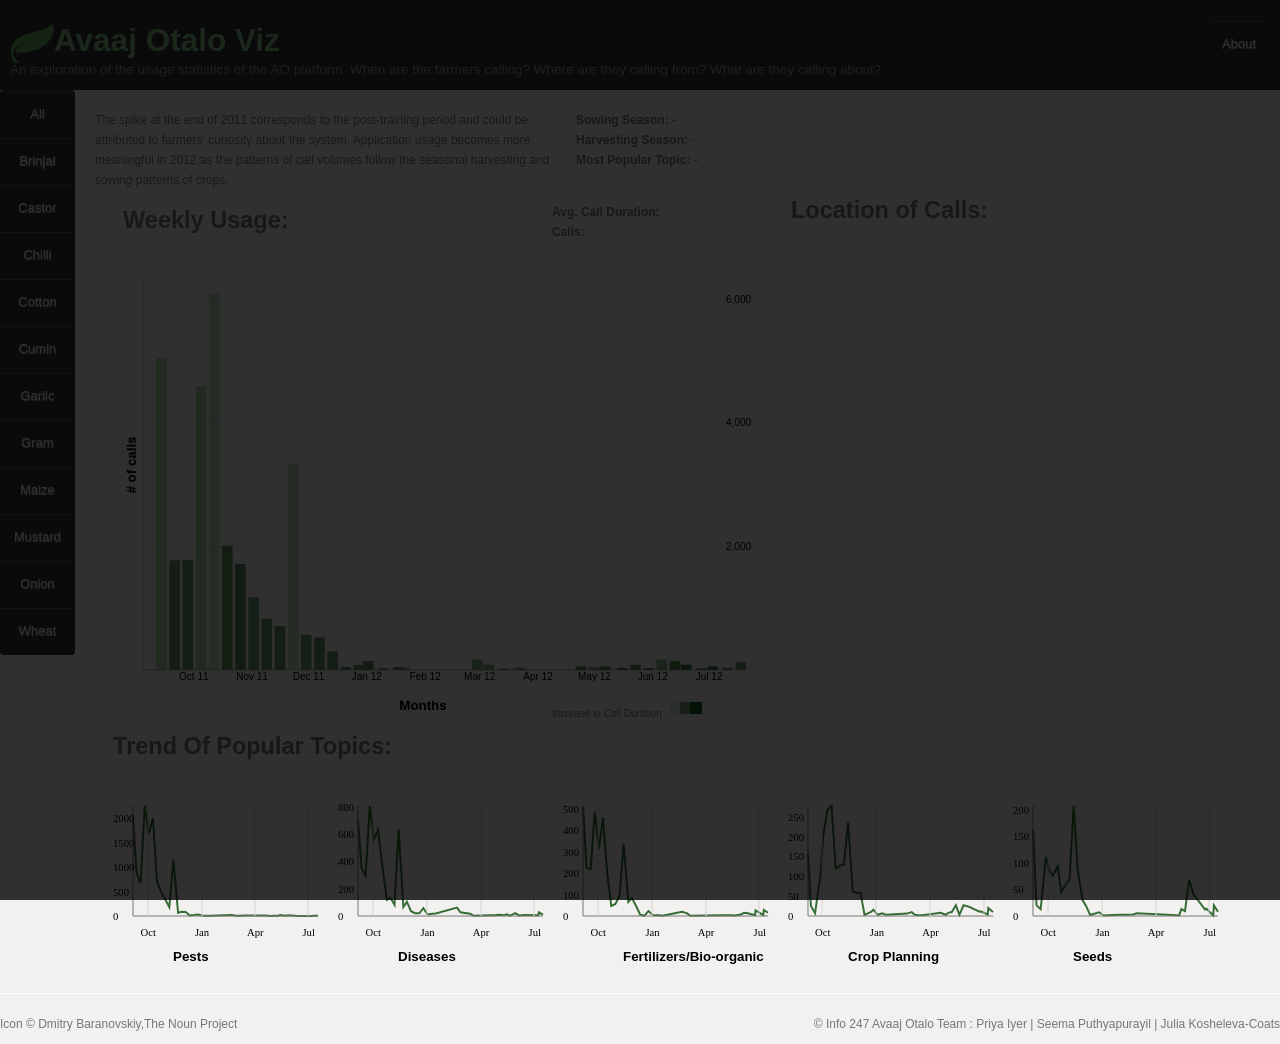
==== index.html @ a867486a "final changes v2" ====
<!DOCTYPE html>
<html lang="en">
  <head>
    <meta charset="utf-8">
    <title>Avaaj Otalo Data Visualization</title>
    <meta name="viewport" content="width=device-width, initial-scale=1.0">
    <meta name="description" content="">
    <meta name="author" content="">
    <script type="text/javascript" src="d3/d3.v3.js"></script>
    <script type="text/javascript" src="data/barData2.json"></script>
    <script type="text/javascript" src="data/cotton.json"></script>
    <script type="text/javascript" src="data/castor.json"></script>
    <script type="text/javascript" src="data/brinjal.json"></script>
    <script type="text/javascript" src="data/chilli.json"></script>
    <script type="text/javascript" src="data/garlic.json"></script>
    <script type="text/javascript" src="data/gram.json"></script>
    <script type="text/javascript" src="data/maize.json"></script>
    <script type="text/javascript" src="data/mustard.json"></script>
    <script type="text/javascript" src="data/onion.json"></script>
    <script type="text/javascript" src="data/paddy.json"></script>
    <script type="text/javascript" src="data/wheat.json"></script>
    <script type="text/javascript" src="data/cumin.json"></script>
    <script type="text/javascript" src="data/villageCalls.json"></script>
    <script type="text/javascript" src="data/finaldata.json"></script>
    <script src="assets/js/jquery.js"></script>
    <script type="text/javascript" src="javascripts/underscore-min.js"></script>
    <link href='http://fonts.googleapis.com/css?family=Noto+Serif' rel='stylesheet' type='text/css'>
    <link href='http://fonts.googleapis.com/css?family=Open+Sans' rel='stylesheet' type='text/css'>
    <link rel="stylesheet" type="text/css" href="stylesheets/bootstrap.css"/>
    <link rel="stylesheet" href="http://cdn.leafletjs.com/leaflet-0.5/leaflet.css" />

    <!-- Le styles -->
    <link rel="shortcut icon" type="image/x-icon" href="images/favicon.png" />
        <style type="text/css">
       
            line.xTicks{
              stroke:#d3d3d3;
            }


              div.tooltip {   
                  position:absolute;
                  opacity:1;
                  left:550px;
                  top: 200px;
                  text-align: left;           
                  width: 150px;                  
                  height: 50px;                 
                  padding: 2px;              
                  font-size: 12px;        
                  color:#767676;
                  border: 0px;      
                  border-radius: 8px;           
                  pointer-events: none;        
            }

            div.legend {
                  position:absolute;
                  opacity:1;
                  left:550px;
                  top: 700px;
                  text-align: left;           
                  width: 200px;                  
                  height: 50px;                 
                  padding: 2px;              
                  font-size: 10px;        
                  color:#767676;
                  border: 0px;      
                  border-radius: 8px;           
                  pointer-events: none;  
            }

            .chart {
                shape-rendering: crispEdges;
            }

                     
            path.domain { 
              fill: none; 
              stroke: #767676; 
              stroke-width: 0.5; 
            } 

            .tick text{
              font-size: 10px;
            }

            #map { 
              height: 450px;
              width: 450px; 
            }

          #barchart {padding: 10px;}

          g.tick.major line{
            fill: none; 
            stroke: #767676; 
            stroke-width: 0.25; 

          }

          path.line{
              stroke: #366d36;
              stroke-width: 2;
              fill: none;
            }
           
          line {
                stroke: #767676;
            }
           
          text.line,text.xline{
                font-family: "Century Gothic","georgia","sans-serif";
                font-size: 8pt;
            }

           text.info,text.x.label,text.y.label{
                color: #767676;
                font-weight: bold;
                font-size: 10pt;  
            }
            
            div.small{
              float:left;
              width:60px;
              padding-top:1px;
              margin:10px;
              color:#C4C4C4;
              font-size: 10px
            }

            div.desc{
              float:left;
              width:300px;
              padding-top:1px;
              margin:5px;
              color:#C4C4C4;
              font-size: 10px
            }

            div.big{
              margin:10px;
              color:#5a5a5a;
            }
            
            body{
              background: #F2F1EF;
            }

            text.title{
              position: relative;
              left:700px;
              top: 100px;
            }
           
    </style>
    <link href="stylesheets/bootstrap-responsive.css" rel="stylesheet">
    <script type="text/javascript">
      $(window).load(function(){
          console.log("inside load");
          $('#myModal').modal('show');
      });
    </script>

  </head>

  <body>

   <div class="page-header header-inner">
    </br>
          <span class="pull-right">
        <a href="#myModal" role="button" class="btn" data-toggle="modal">About</a>
      </span>
      <h1><img src="images/leaf.png">Avaaj Otalo Viz <small>
        <p>An exploration of the usage statistics of the AO platform.
      When are the farmers calling? Where are they calling from? What are they calling about? </p></small>
      <!-- Button to trigger modal -->

   </h1>
     </div>
    <!-- Modal -->
   
    <!-- Modal -->
    <div id="myModal" class="modal hide fade" tabindex="-1" role="dialog">
      <div class="modal-header">
        <a type="button" class="close" data-dismiss="modal" aria-hidden="true">×</a>
        <h3 id="myModalLabel">Avaaj Otalo</h3>
      </div>
      <div class="modal-body">
        <p><b>Avaaj Otalo</b> (literally, “voice stoop”) is an interactive voice application for small-scale farmers in Gujarat, India. It provides farmers with access to relevant agricultural information over the phone. </p>
        <p>The data obtained from the researchers of this platform, is the result of their study conducted from August 2011 to August 2012. Working with the Development Support Centre (DSC), a NGO with extensive experience in delivering agricultural extension, the research team randomly assigned toll-free access to AO to 800 households. These households were spread across 40 villages in Surendranagar district in Gujarat, India</p>

        <p>The main objective of our visualization is to allow the founders and the researchers of Avaaj Otalo to analyze and visually explore key metrics of platform utilization by Gujarati farmers. </p>

        <p>The usage of the platform in terms of number of calls and the average duration of sessions is plotted in the bar graph. The map shows the villages the calls came from and finally the small line graphs show the trend of the different problems/topics that the farmers called about. It becomes fairly easy for the researchers to find the most trending problems and they can utilize it to make better push notifications to the farmers.</p>
      </div>
      <div class="modal-footer">
        <a class="btn" data-dismiss="modal" aria-hidden="true">Continue To Explore</a>
      </div>
    </div>  

   <!--Opening Modal on page load-->
   
    <div class="container-fluid">
      
    <div class="row-fluid">
      <div class="span1">
         <div class="btn-group-vertical bs-docs-sidenav affix" data-toggle="buttons-radio">
            <button class="btn" id="all">All</button>
            <button class="btn" id="brinjal">Brinjal</button>  
            <button class="btn" id="castor">Castor</button>  
            <button class="btn" id="chilli">Chilli</button>  
            <button class="btn" id="cotton">Cotton</button>  
            <button class="btn" id="cumin">Cumin</button>  
            <button class="btn" id="garlic">Garlic</button>  
            <button class="btn" id="gram">Gram</button>  
            <button class="btn" id="maize">Maize</button>  
            <button class="btn" id="mustard">Mustard</button>  
            <button class="btn" id="onion">Onion</button>  
            <button class="btn" id="wheat">Wheat</button>  
          </div>
        </div><!--span2-->
        <div class="span11">
            <div class="span12">
   
            <div class="span5">
            </br>
              <span id="desc">The spike at the end of 2011 corresponds to the post-training period and could be attributed to farmers' curiosity about the system. Application usage becomes more meaningful in 2012 as the patterns of call volumes follow the seasonal harvesting and sowing patterns of crops.</span>
            </div>
            <div class="span3">
            </br>
            <b>Sowing Season: </b><span id="sowing">-</span></br>
            <b>Harvesting Season: </b><span id="harvest">-</span></br>
            <b>Most Popular Topic: </b><span id="topic">-</span></br>
            </div>
          </div>


          <div class="span7 bars" id="barchart">
           <h3>Weekly Usage:</h3>
           </br>
          </div><!--span6 bars-->

          <!--map-->
          <div class="span4">
            <h3>Location of Calls:</h3>
          </br>
            <!--Map goes in this span-->
            <script src="http://cdn.leafletjs.com/leaflet-0.5/leaflet.js"></script>
            <div id="map"> 
              <script>

                var map = L.map('map',{
                  center:[21.662299,71.392086],
                  zoom:7,
                  scrollWheelZoom:false
                  });

                var cropname='all';
                var villagedata=villageDat;
                L.tileLayer('http://{s}.tile.cloudmade.com/9b98fefe8bfa40bca037ecb1e48c7b36/94437/256/{z}/{x}/{y}.png', {
                        attribution:'Size of circle indicates number of calls',
                        maxZoom: 10,
                        minZoom: 6
                    }).addTo(map);

                var circles=new Array();
                drawcircle('all');
                var cities;

                 function drawcircle(cropselected){
                  var i;
                  var sizemultiplier=1;
                  if (cropselected=='all'){
                    sizemultiplier = 2;
                  }
                  else if (cropselected=='cotton'){
                    sizemultiplier = 7;
                  }
                   else if (cropselected=='cumin'){
                    sizemultiplier = 50;
                  }
                  else{
                    sizemultiplier = 100;
                  }
                  //L.clearLayers();


                  console.log(sizemultiplier);
                  var vilcropdata = villagedata[0][cropselected];
                  for(i=0;i<vilcropdata.length;i++){
                      var   circle = L.circle([vilcropdata[i].lat, vilcropdata[i].longi], (vilcropdata[i].calls)*sizemultiplier,{
                      color: '#80c080',
                      fillColor: '#80c080',
                      fillOpacity: 0.4
                      }).bindPopup("<b>Village: </b>"+vilcropdata[i].village+"<br><b>Calls: </b>"+ vilcropdata[i].calls);
                      //seema add mouseout
                      circle.on({
                        mouseover: highlight,
                        mouseout: resetpopup
                      })
                      circles.push(circle);
                      map.addLayer(circles[i]);
                      //cities = L.layerGroup(circles);

                  }

                }
                
                function highlight(e){
                  var layer = e.target;
                  layer.openPopup();

                }
                function resetpopup(e){
                   //wait
                  var layer = e.target;
                  layer.closePopup();
                }
              </script>

       

            </div><!--map span-->

          </div><!--span6 map-->  


      <div class="span12 lines">
        <h3> Trend Of Popular Topics:</h3>
      </br>
      </div>

      </div><!--span10-->
  </div><!--row-->
        <script type="text/javascript">

            var startdate=new Date("9/4/2011");
            var enddate=new Date("7/19/2012");
            var sDonut=[];
            var dDonut=[];
            var donutdata=cropstop;
            var alldata=All;
            var actualW=700 ;
            var extendedH=450;
            var w=actualW-100;
            var h=extendedH-20;
            var padding=20;
            var crop="all"
            var barPadding=1;
            var period="all";
            var linDat=filterDatabyYear(cropstop);
            var topics=["Pests","Diseases","Fertilizers/Bio-organic","Crop Planning","Seeds","Weather","Weed Control","Irrigation","Sowing","Soil Care"];
            
            var svg=d3.selectAll(".bars")
                          .append("svg")
                          .attr("width",actualW)
                          .attr("height",extendedH);
            
            var barWidth=(w-padding)/alldata.length-barPadding;
         
            
            //var enddate=new Date(alldata[alldata.length-1]['date']);
                
            var minSess=d3.min(alldata,function(d){
                return parseInt(d['sessions']);
            })

            var maxSess=d3.max(alldata,function(d){
                return parseInt(d['sessions']);
            })

            var minDur=d3.min(alldata,function(d){
                return parseInt(d['duration']);
            })

            var maxDur=d3.max(alldata,function(d){
                return parseInt(d['duration']);
            })


            
            //Creating the scales
            var timescale=d3.time.scale()
                        .domain([startdate,enddate])
                        .range([padding,w+padding]);        

            var sessionscale=d3.scale.linear()
                          .domain([minSess,maxSess])
                          .range([h-padding,padding]);

           var colorScale=d3.scale.linear()
                            .domain([minDur,maxDur])
                            .range(["#b4dab4","#366d36"])
                            .interpolate(d3.interpolateLab);


            var cropMap=[]
            cropMap["cotton"]=Cotton
            cropMap["all"]=All
            cropMap["brinjal"]=Brinjal
            cropMap["castor"]=Castor
            cropMap["chilli"]=Chilli
            cropMap["cumin"]=Cumin
            cropMap["gram"]=Gram
            cropMap["garlic"]=Garlic
            cropMap["mustard"]=Mustard
            cropMap["onion"]=Onion
            cropMap["paddy"]=Paddy
            cropMap["wheat"]=Wheat
            cropMap["maize"]=Maize
            var cropname='all';
            var ddata=All;
            ddata=filterDatabyYear(ddata);           
            ddata=_.sortBy(ddata,function(d){
                return new Date(d['date']);
            });
     
                //Main Crop Chart
                 barChart=svg.selectAll("rect")
                        .data(ddata);

                barChart.enter()
                        .append("rect")
                        .transition().duration(1000)
                        .attr({
                        "x":function(d,i){
                            //relX=padding+i*(barWidth+barPadding);
                            relX=timescale(new Date(d['date']));
                            return relX;
                        },
                        "y":function(d){
                            sessions=sessionscale(parseInt(d['sessions']));
                            return sessions;
                        },          
                        
                        "height":function(d){
                            sessions=sessionscale(parseInt(d['sessions']));
                            return h-padding-sessions;
                        },
                        "fill": function(d) {
                            return colorScale(parseInt(d['duration']));
                        },
                        "width":barWidth,
                        opacity:1
                    });        

                //Tooltip on mouse over
                 var div=d3.select("body").append("div")
                .attr("class","tooltip")
                .html("<strong>Avg. Call Duration:<br/><strong> Calls: </strong><br/><strong>");

                var legDiv=d3.select("body").append("div")
                .attr("class","legend")
                .html("Increase in Call Duration");

                var colors=["#cfe7cf","#729c70","#15571b"];
                var legend2 = d3.select(".legend").append("svg")
                  .attr("width", 70)
                  .attr("height", 15)
                  .selectAll("rect")
                  .data(colors);
              
                legend2.enter().append("rect")
                  .attr("width", 12)
                  .attr("height", 12)
                  .attr("transform", function(d, i) { return "translate(" + (i * 10+8) + ",0)"; })
                  .style("fill", function(d){
                    return d;
                  });
                  

                var desc=d3.select("body").select("span#desc");
                var sowing=d3.select("body").select("span#sowing");
                var harvest=d3.select("body").select("span#harvest");
                var sess=d3.select("body").select("span#session");
                var duration=d3.select("body").select("span#duration");
                var topspan=d3.select("body").select("span#topic");
                var village=d3.select("body").select("span#village");


                                

                barChart.on("mouseover",function(d){
                    d3.select(this)
                    .transition()
                    .attr({
                        "width":15,
                        "fill":'#003300'
                    });
                   
                    div.html(
                        "<strong>Avg. Call Duration: "+d['duration']+" s<br/><strong> Calls: </strong>"+d['sessions']+"<br/><strong>");
                    })
                    .on("mouseout",function(){
                          d3.select(this)
                          .transition()
                          .attr({
                              "width":barWidth,
                              "fill": function(d) {
                                  return colorScale(parseInt(d['duration']));
                              }
                          })
                          div.html(
                           "<strong>Avg. Call Duration:<br/><strong> Calls: </strong><br/><strong>"
                           );
                        });                           
                

                //Creating the axes
                var xAxis = d3.svg.axis()
                      .scale(timescale)
                      .ticks(8)
                      .tickSize(0)
                      .orient("bottom")
                      .tickFormat(d3.time.format("%b %y"));
                      
                var yAxis = d3.svg.axis()
                    .scale(sessionscale) 
                    .ticks(3) 
                    .tickSize((w-padding),0,0)
                    .orient("right");
                               
                 //Adding the X-axis
                XaxisGroup=svg.append("g")
                        .attr("class","xaxis")
                        .attr("transform","translate(0,"+(h-padding)+")")
                        .call(xAxis);

                XaxisGroup.selectAll("text")                        
                        .style("class","axistext");
                      
                        
                 YaxisGroup=svg.append("g")
                        .attr("class","yaxis")
                        .attr("transform","translate("+(padding)+",0)")
                        .call(yAxis);   

                YaxisGroup.selectAll("text")                        
                        .style("class","axistext")
                       

                svg.append("text")
                .attr("class","x label")
                .attr("text-anchor","middle")
                .attr("x",w/2)
                .attr("y",extendedH)
                .text("Months");

                svg.append("text")
                .attr("class", "y label")
                .attr("text-anchor", "middle")
                .attr("x",-(h-padding)/2)
                .attr("y",8)
                .attr("dy", ".35em")
                .attr("transform", "rotate(-90)")
                .text("# of calls");

                var count=1;
                               
                for(index in topics){
                  console.log(count,topics);
                  topic=topics[index];
                  count+=plotMultiples(crop,topic);
                  if(count>5){
                    count=1;
                    break;
                  }
                } 

                d3.selectAll("button")
                .on("click",function(d){

                    crop=d3.select(this).attr("id");
                    //path1 = path1.data(pie(sDonut[crop])); // update the data
                    //path1.transition().duration(750).attrTween("d", arcTween); // redraw the arcs
                    //path2 = path2.data(pie(dDonut[crop])); // update the data
                    //path2.transition().duration(750).attrTween("d", arcTween); // redraw the arcs
                    //change circles on the map
                     for(i=0;i<circles.length;i++) {
                        map.removeLayer(circles[i]);
                    }  
                    circles = new Array();
                    //add new based on crop selected
                    drawcircle(crop);
                    cropdata=cropMap[crop];
                    
                    desc.text(cropdata[0]['crops'][0])
                      .transition()
                      .duration(1000);

                    sowing.text(cropdata[0]['crops'][1])
                      .transition()
                      .duration(1000);

                    console.log(cropdata[0]['crops'][2]);  
                    harvest.text(cropdata[0]['crops'][2])
                      .transition()
                      .duration(1000);

                    sess.text(cropdata[0]['crops'][3])
                      .transition()
                      .duration(1000);

                    duration.text(cropdata[0]['crops'][4])
                      .transition()
                      .duration(1000);

                    topspan.text(cropdata[0]['crops'][3])
                      .transition()
                      .duration(1000);

                    village.text(cropdata[0]['crops'][6])
                      .transition()
                      .duration(1000);
                    
                    cropdata=filterDatabyYear(cropdata);
                   
                    //Redraw bar chart
                    redraw(cropdata);
                    count=1;
                    d3.selectAll(".lineChart").remove();
                    for(index in topics){
                       topic=topics[index];
                       count+=plotMultiples(crop,topic);
                        if(count>5){
                          count=1;
                          break;
                        }
                    } 
                });

              /*  d3.selectAll("input")
                .on("change",function(d){
                    period=d3.select(this).attr("value");
                    cropdata=cropMap[crop];
                    newdata=filterDatabyYear(cropdata);
                    redraw(newdata);
                });*/

               


            //Function start here

            function filterDatabyYear(dat){
                var newdat=[];
               
                for(i=0;i<dat.length;i++){
                    tempdate=new Date(dat[i]['date']);
                    if(tempdate>startdate & tempdate<enddate){
                        newdat.push(dat[i]);
                    }    
                }
                return newdat;
            }

            function redraw(cropdata){
                
                cropdata=_.sortBy(cropdata,function(d){
                  return new Date(d['date']);
               });

                //X-Axis Redraw
                /*startdate=new Date(cropdata[0]['date']);
                enddate=new Date(cropdata[cropdata.length-1]['date']);
                timescale.domain([startdate,enddate]);
                svg.select(".xaxis").transition().duration(1000).call(xAxis);*/

                //Y-Axis Redraw
                minSess=d3.min(cropdata,function(d){
                    return parseInt(d['sessions']);
                })

                maxSess=d3.max(cropdata,function(d){
                    return parseInt(d['sessions']);
                })
                sessionscale.domain([minSess,maxSess]);
                svg.select(".yaxis").transition().duration(1000).call(yAxis);

                barChart=svg.selectAll("rect")
                        .data(cropdata);
                barChart.enter()
                        .insert("rect");
                barChart.transition()
                        .duration(1000)
                        .attr({
                        "x":function(d,i){
                            //relX=(padding)+i*(barWidth+barPadding);
                            relX=timescale(new Date(d['date']));
                            return relX;
                        },
                        "y":function(d){
                            sessions=sessionscale(parseInt(d['sessions']));
                            return sessions;
                        },
                        "height":function(d){
                                sessions=sessionscale(parseInt(d['sessions']));
                                return h-padding-sessions;
                         },
                        "fill": function(d) {
                             return colorScale(parseInt(d['duration']));
                         }
                          })       
                        .selectAll("rect")   
                        .attr({
                            "width":barWidth,
                            opacity:1
                    });     

               
                barChart.exit().transition().duration(1000)
                       .attr("height", 0);

                
            }
    

           

             function plotMultiples(cropV,topicV){
            //Get the topic data from the finaldata.json
              var tlist={};
              var months=["Jan","Feb","Mar","Apr","May","Jun","Jul","Aug","Sep","Oct","Nov","Dec"];
              for(i=0;i<linDat.length;i++){
                       content=String(linDat[i]['crop']);
                       if((content.toLowerCase()==cropV || cropV=='all') & linDat[i]['topic']==topicV){
                        weekno=linDat[i]['weekno']+","+linDat[i]['year'];
                         if(tlist[weekno]==null){
                            tlist[weekno]=[1,linDat[i]['date']];
                          }else{
                            tlist[weekno][0]+=1;
                          }

                      }
                }
              
              linedata=[];
              for(key in tlist){
                  linedata.push(tlist[key]);
              }
              
              if(linedata.length<=5){
                return 0;
              }

              //Plot graph
              var startdate=new Date("9/4/2011");
              var enddate=new Date("7/19/2012");
              var sessions=[];
              var dates=[];
              for(i=0;i<linedata.length;i++){
                sessions.push(linedata[i][0]);
                dates.push(linedata[i][1]);
              }
             
              var w=225;
              var exh=180;
              var h=150;
              var margin=20;
              y = d3.scale.linear().domain([0, d3.max(sessions,function(d){return d;})]).range([0 + margin, h - margin]);
              //x = d3.scale.linear().domain([0,linedata.length])                .range([margin, w - margin]);
              var minDate=d3.min(dates,function(d){
                return new Date(d);
              });

              var maxDate=d3.max(dates,function(d){
                return new Date(d);
              });

              
              x = d3.time.scale().domain([minDate,maxDate]).range([margin, w - margin]);
           

              var vis=d3.selectAll(".lines")
              .append("svg:svg")
              .attr("class","lineChart")
              .attr("width",w)
              .attr("height",exh);

              var g=vis.append("svg:g")
              .attr("transform","translate(0,"+h+")"); 
              
              g.append("text")
              .attr("class","info")
              .text(topicV)
              .attr({
                "x":60,
                "y":25
              });

              var line=d3.svg.line()
              .x(function(d,i){
                xdate=new Date(d[1]);
                return x(xdate);
              })
              .y(function(d){
                ysess=d[0];
                return -1*y(ysess);
              });

              
              g.append("svg:path").attr("d",line(linedata))
              .attr("class","line");

              g.append("svg:line")
              .attr("x1", x(minDate))
              .attr("y1", -1 * y(0))
              .attr("x2", x(maxDate))
              .attr("y2", -1 * y(0));
           
              g.append("svg:line")
                  .attr("x1", x(minDate))
                  .attr("y1", -1 * y(0))
                  .attr("x2", x(minDate))
                  .attr("y2", -1 * y(d3.max(sessions)));
                
               
              g.selectAll(".xLabel")
              .data(x.ticks(4))
              .enter().append("svg:text")
              .attr("class", "xLabel")
              .text(function(d,i){
                
                val=d.getMonth();
                return months[val];
              })
              .attr("class","xline")
              .attr("x", function(d) { return x(d) })
              .attr("y", 0)
              .attr("text-anchor", "middle");
           
              g.selectAll(".yLabel")
              .data(y.ticks(5))
              .enter().append("svg:text")
              .attr("class", "yLabel")
              .text(String)
              .attr("class","line")
              .attr("x", 0)
              .attr("y", function(d) { return -1 * y(d) })
              .attr("text-anchor", "right")
              .attr("dy", 4);

              g.selectAll(".xTicks")
                .data(x.ticks(4))
                .enter().append("svg:line")
                .attr("class", "xTicks")
                .attr("x1", function(d) { return parseInt(x(d)); })
                .attr("y1", -1 * y(0))
                .attr("x2", function(d) { return parseInt(x(d)); })
                .attr("y2", -(h-margin)); 
                
             
            g.selectAll(".yTicks")
                .data(y.ticks(4))
                .enter().append("svg:line")
                .attr("class", "yTicks")
                .attr("y1", function(d) { return -1 * y(d); })
                .attr("x1", x(minDate))
                .attr("y2", function(d) { return -1 * y(d); })
                .attr("x2", x(minDate));


            

              return 1;
          
      } 


              

</script>


</div><!--container-->

<hr>
    
    </div><!--/.fluid-container-->

    <!-- Le javascript
    ================================================== -->
    <!-- Placed at the end of the document so the pages load faster -->
    <script src="assets/js/jquery.js"></script>
    <script src="assets/js/bootstrap-transition.js"></script>
    <script src="assets/js/bootstrap-alert.js"></script>
    <script src="assets/js/bootstrap-modal.js"></script>
    <script src="assets/js/bootstrap-dropdown.js"></script>
    <script src="assets/js/bootstrap-scrollspy.js"></script>
    <script src="assets/js/bootstrap-tab.js"></script>
    <script src="assets/js/bootstrap-tooltip.js"></script>
    <script src="assets/js/bootstrap-popover.js"></script>
    <script src="assets/js/bootstrap-button.js"></script>
    <script src="assets/js/bootstrap-collapse.js"></script>
    <script src="assets/js/bootstrap-carousel.js"></script>
    <script src="assets/js/bootstrap-typeahead.js"></script>

  </body>
    <footer>
        <span class="pull-right">
        <p>&copy; Info 247 Avaaj Otalo Team : Priya Iyer | Seema Puthyapurayil | Julia Kosheleva-Coats </p>

      </span>
        <p>Icon &copy; Dmitry Baranovskiy,The Noun Project</p>

      </footer>

</html>
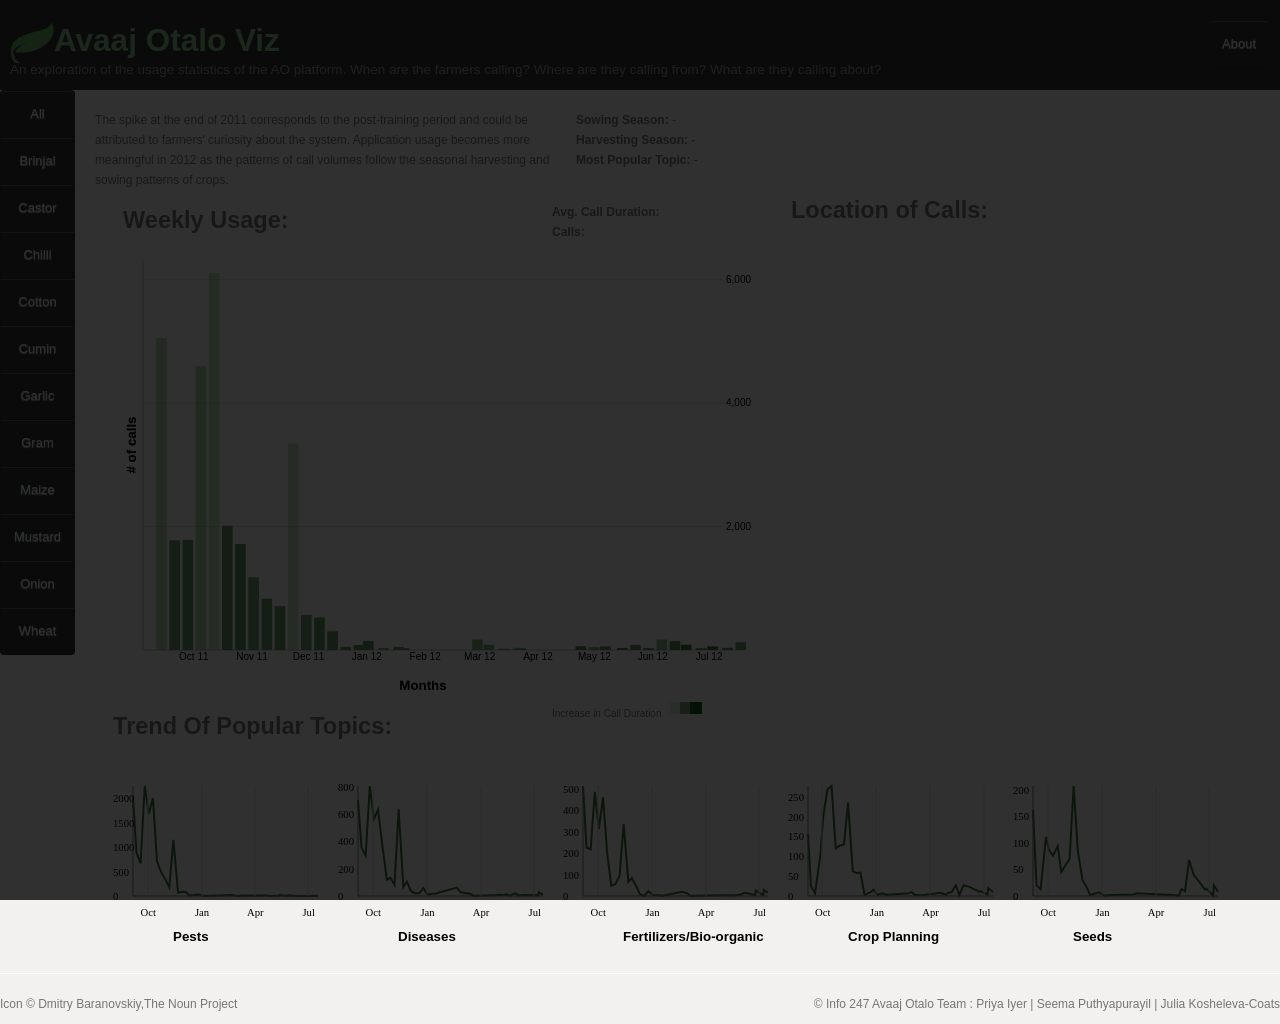
==== commit a43d6a0c: "final changes v3" ====
--- a/index.html
+++ b/index.html
@@ -238,13 +238,13 @@
 
           <div class="span7 bars" id="barchart">
            <h3>Weekly Usage:</h3>
-           </br>
+           
           </div><!--span6 bars-->
 
           <!--map-->
           <div class="span4">
             <h3>Location of Calls:</h3>
-          </br>
+          
             <!--Map goes in this span-->
             <script src="http://cdn.leafletjs.com/leaflet-0.5/leaflet.js"></script>
             <div id="map"> 
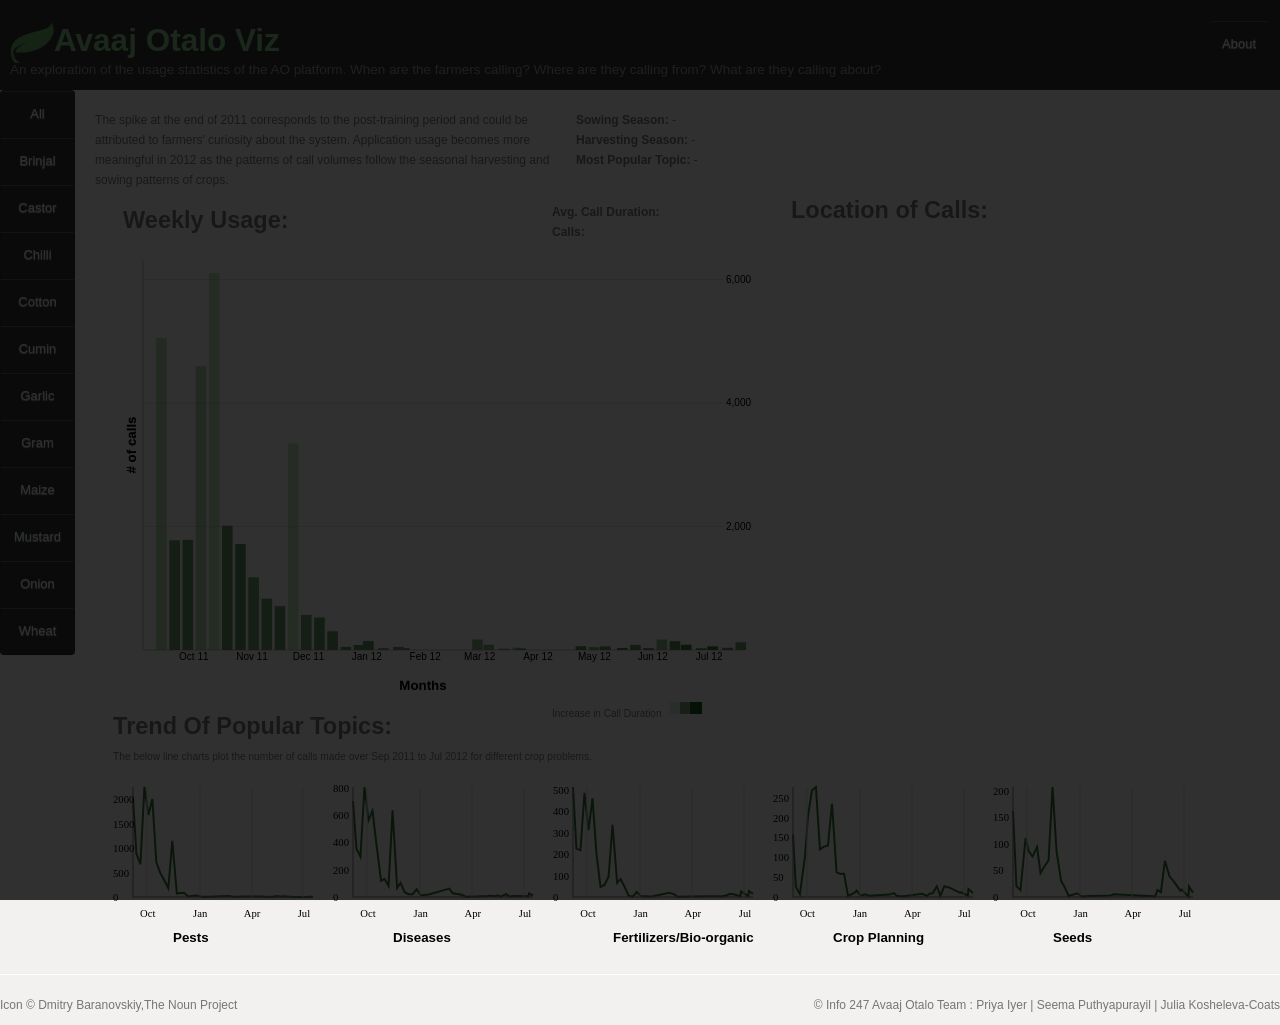
==== commit ade9cc0a: "Adding minor changes for the final demo" ====
--- a/index.html
+++ b/index.html
@@ -118,6 +118,11 @@
                 color: #767676;
                 font-weight: bold;
                 font-size: 10pt;  
+            }
+
+             text.x.linelab,text.y.linelab{
+                color: #767676;
+                font-size: 9pt;  
             }
             
             div.small{
@@ -328,6 +333,7 @@
 
       <div class="span12 lines">
         <h3> Trend Of Popular Topics:</h3>
+        <small>The below line charts plot the number of calls made over Sep 2011 to Jul 2012 for different crop problems.</small>
       </br>
       </div>
 
@@ -754,7 +760,8 @@
                 dates.push(linedata[i][1]);
               }
              
-              var w=225;
+              var exw=230;
+              var w=220;
               var exh=180;
               var h=150;
               var margin=20;
@@ -779,15 +786,15 @@
               .attr("height",exh);
 
               var g=vis.append("svg:g")
-              .attr("transform","translate(0,"+h+")"); 
+                .attr("transform","translate(0,"+h+")"); 
               
               g.append("text")
-              .attr("class","info")
-              .text(topicV)
-              .attr({
-                "x":60,
-                "y":25
-              });
+                .attr("class","info")
+                .text(topicV)
+                .attr({
+                  "x":60,
+                  "y":25
+                });
 
               var line=d3.svg.line()
               .x(function(d,i){
@@ -860,6 +867,20 @@
                 .attr("y2", function(d) { return -1 * y(d); })
                 .attr("x2", x(minDate));
 
+            /*vis.append("text")
+                .attr("class","x linelab")
+                .attr("text-anchor","middle")
+                .attr("x",exw/2)
+                .attr("y",exh)
+                .text("Months");
+
+            vis.append("text")
+                .attr("class", "y linelab")
+                .attr("text-anchor", "middle")
+                .attr("x",-(exh-margin)/2)
+                .attr("y",5)
+                .attr("transform", "rotate(-90)")
+                .text("# of calls");*/
 
             
 
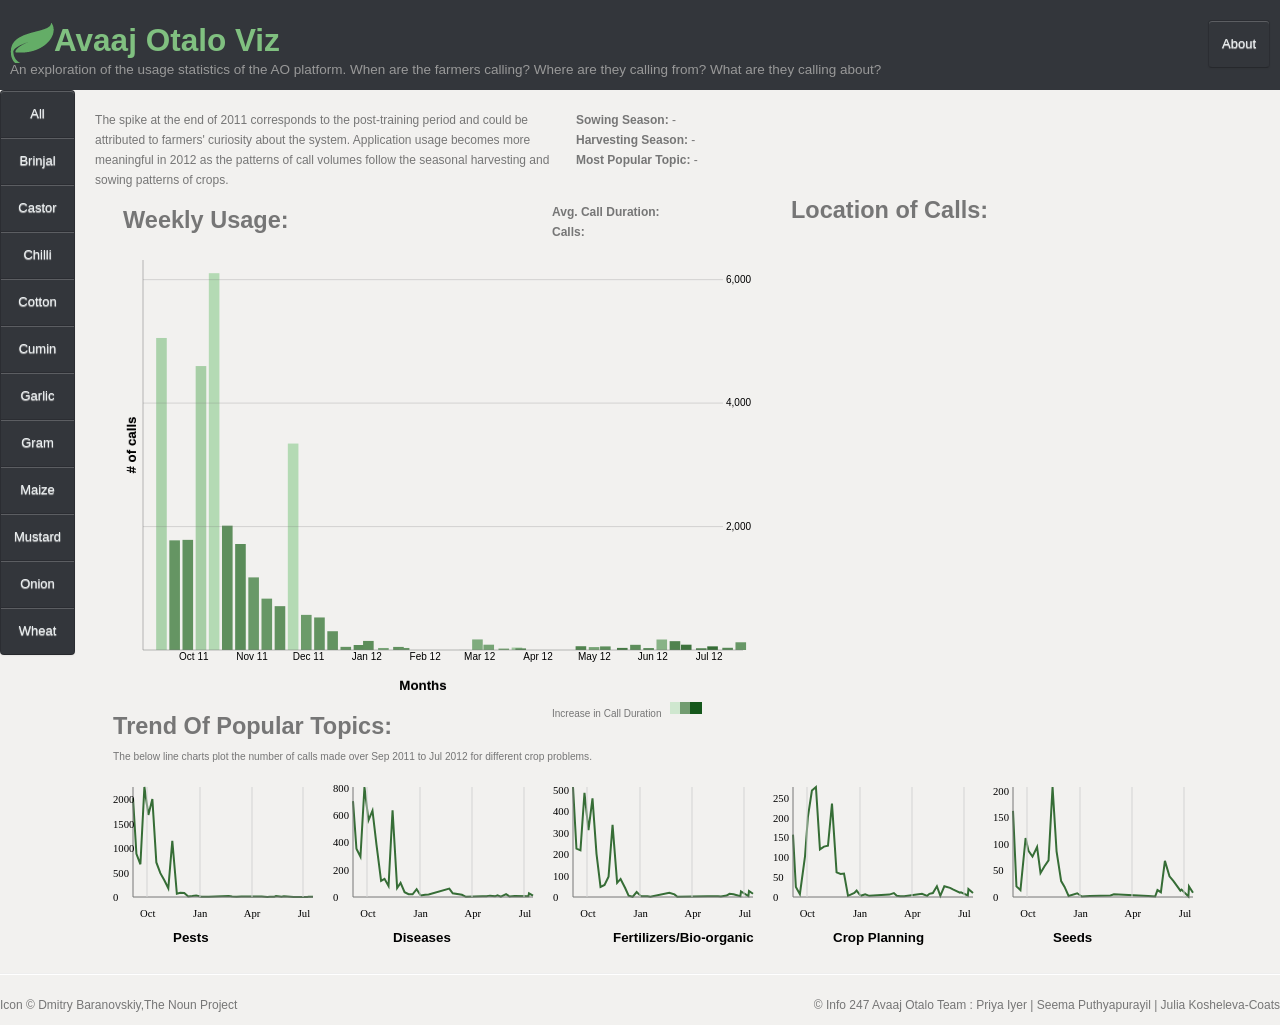
==== commit d6b6b035: "Optimize index.html and extractData.py for performance and correctness - Switch d3.v3.js to minified" ====
--- a/index.html
+++ b/index.html
@@ -6,7 +6,7 @@
     <meta name="viewport" content="width=device-width, initial-scale=1.0">
     <meta name="description" content="">
     <meta name="author" content="">
-    <script type="text/javascript" src="d3/d3.v3.js"></script>
+    <script type="text/javascript" src="d3/d3.v3.min.js"></script>
     <script type="text/javascript" src="data/barData2.json"></script>
     <script type="text/javascript" src="data/cotton.json"></script>
     <script type="text/javascript" src="data/castor.json"></script>
@@ -22,12 +22,11 @@
     <script type="text/javascript" src="data/cumin.json"></script>
     <script type="text/javascript" src="data/villageCalls.json"></script>
     <script type="text/javascript" src="data/finaldata.json"></script>
-    <script src="assets/js/jquery.js"></script>
     <script type="text/javascript" src="javascripts/underscore-min.js"></script>
-    <link href='http://fonts.googleapis.com/css?family=Noto+Serif' rel='stylesheet' type='text/css'>
-    <link href='http://fonts.googleapis.com/css?family=Open+Sans' rel='stylesheet' type='text/css'>
+    <link href='https://fonts.googleapis.com/css?family=Noto+Serif' rel='stylesheet' type='text/css'>
+    <link href='https://fonts.googleapis.com/css?family=Open+Sans' rel='stylesheet' type='text/css'>
     <link rel="stylesheet" type="text/css" href="stylesheets/bootstrap.css"/>
-    <link rel="stylesheet" href="http://cdn.leafletjs.com/leaflet-0.5/leaflet.css" />
+    <link rel="stylesheet" href="https://cdn.leafletjs.com/leaflet-0.5/leaflet.css" />
 
     <!-- Le styles -->
     <link rel="shortcut icon" type="image/x-icon" href="images/favicon.png" />
@@ -251,7 +250,7 @@
             <h3>Location of Calls:</h3>
           
             <!--Map goes in this span-->
-            <script src="http://cdn.leafletjs.com/leaflet-0.5/leaflet.js"></script>
+            <script src="https://cdn.leafletjs.com/leaflet-0.5/leaflet.js"></script>
             <div id="map"> 
               <script>
 
@@ -263,7 +262,7 @@
 
                 var cropname='all';
                 var villagedata=villageDat;
-                L.tileLayer('http://{s}.tile.cloudmade.com/9b98fefe8bfa40bca037ecb1e48c7b36/94437/256/{z}/{x}/{y}.png', {
+                L.tileLayer('https://{s}.tile.cloudmade.com/9b98fefe8bfa40bca037ecb1e48c7b36/94437/256/{z}/{x}/{y}.png', {
                         attribution:'Size of circle indicates number of calls',
                         maxZoom: 10,
                         minZoom: 6
@@ -274,40 +273,30 @@
                 var cities;
 
                  function drawcircle(cropselected){
-                  var i;
-                  var sizemultiplier=1;
-                  if (cropselected=='all'){
+                  var sizemultiplier = 1;
+                  if (cropselected === 'all'){
                     sizemultiplier = 2;
-                  }
-                  else if (cropselected=='cotton'){
+                  } else if (cropselected === 'cotton'){
                     sizemultiplier = 7;
-                  }
-                   else if (cropselected=='cumin'){
+                  } else if (cropselected === 'cumin'){
                     sizemultiplier = 50;
-                  }
-                  else{
+                  } else {
                     sizemultiplier = 100;
                   }
-                  //L.clearLayers();
-
-
-                  console.log(sizemultiplier);
+
                   var vilcropdata = villagedata[0][cropselected];
-                  for(i=0;i<vilcropdata.length;i++){
-                      var   circle = L.circle([vilcropdata[i].lat, vilcropdata[i].longi], (vilcropdata[i].calls)*sizemultiplier,{
-                      color: '#80c080',
-                      fillColor: '#80c080',
-                      fillOpacity: 0.4
-                      }).bindPopup("<b>Village: </b>"+vilcropdata[i].village+"<br><b>Calls: </b>"+ vilcropdata[i].calls);
-                      //seema add mouseout
+                  for(var i = 0; i < vilcropdata.length; i++){
+                      var circle = L.circle([vilcropdata[i].lat, vilcropdata[i].longi], (vilcropdata[i].calls)*sizemultiplier, {
+                        color: '#80c080',
+                        fillColor: '#80c080',
+                        fillOpacity: 0.4
+                      }).bindPopup("<b>Village: </b>" + vilcropdata[i].village + "<br><b>Calls: </b>" + vilcropdata[i].calls);
                       circle.on({
                         mouseover: highlight,
                         mouseout: resetpopup
-                      })
+                      });
                       circles.push(circle);
-                      map.addLayer(circles[i]);
-                      //cities = L.layerGroup(circles);
-
+                      map.addLayer(circle);
                   }
 
                 }
@@ -343,8 +332,6 @@
 
             var startdate=new Date("9/4/2011");
             var enddate=new Date("7/19/2012");
-            var sDonut=[];
-            var dDonut=[];
             var donutdata=cropstop;
             var alldata=All;
             var actualW=700 ;
@@ -357,6 +344,19 @@
             var period="all";
             var linDat=filterDatabyYear(cropstop);
             var topics=["Pests","Diseases","Fertilizers/Bio-organic","Crop Planning","Seeds","Weather","Weed Control","Irrigation","Sowing","Soil Care"];
+
+            // Pre-index linDat by "cropname|topic" and "all|topic" for O(1) lookup in plotMultiples
+            var linDatIndex={};
+            for(var _i=0;_i<linDat.length;_i++){
+              var _crop=String(linDat[_i]['crop']).toLowerCase();
+              var _topic=linDat[_i]['topic'];
+              var _key=_crop+'|'+_topic;
+              var _allKey='all|'+_topic;
+              if(!linDatIndex[_key]) linDatIndex[_key]=[];
+              if(!linDatIndex[_allKey]) linDatIndex[_allKey]=[];
+              linDatIndex[_key].push(linDat[_i]);
+              linDatIndex[_allKey].push(linDat[_i]);
+            }
             
             var svg=d3.selectAll(".bars")
                           .append("svg")
@@ -401,20 +401,11 @@
                             .interpolate(d3.interpolateLab);
 
 
-            var cropMap=[]
-            cropMap["cotton"]=Cotton
-            cropMap["all"]=All
-            cropMap["brinjal"]=Brinjal
-            cropMap["castor"]=Castor
-            cropMap["chilli"]=Chilli
-            cropMap["cumin"]=Cumin
-            cropMap["gram"]=Gram
-            cropMap["garlic"]=Garlic
-            cropMap["mustard"]=Mustard
-            cropMap["onion"]=Onion
-            cropMap["paddy"]=Paddy
-            cropMap["wheat"]=Wheat
-            cropMap["maize"]=Maize
+            var cropMap = {
+              cotton: Cotton, all: All, brinjal: Brinjal, castor: Castor,
+              chilli: Chilli, cumin: Cumin, gram: Gram, garlic: Garlic,
+              mustard: Mustard, onion: Onion, paddy: Paddy, wheat: Wheat, maize: Maize
+            };
             var cropname='all';
             var ddata=All;
             ddata=filterDatabyYear(ddata);           
@@ -563,16 +554,15 @@
                 .text("# of calls");
 
                 var count=1;
-                               
-                for(index in topics){
-                  console.log(count,topics);
-                  topic=topics[index];
+
+                for(var index in topics){
+                  var topic=topics[index];
                   count+=plotMultiples(crop,topic);
                   if(count>5){
                     count=1;
                     break;
                   }
-                } 
+                }
 
                 d3.selectAll("button")
                 .on("click",function(d){
@@ -583,10 +573,11 @@
                     //path2 = path2.data(pie(dDonut[crop])); // update the data
                     //path2.transition().duration(750).attrTween("d", arcTween); // redraw the arcs
                     //change circles on the map
-                     for(i=0;i<circles.length;i++) {
+                    for(var i=0;i<circles.length;i++) {
+                        circles[i].off();
                         map.removeLayer(circles[i]);
-                    }  
-                    circles = new Array();
+                    }
+                    circles = [];
                     //add new based on crop selected
                     drawcircle(crop);
                     cropdata=cropMap[crop];
@@ -626,14 +617,14 @@
                     redraw(cropdata);
                     count=1;
                     d3.selectAll(".lineChart").remove();
-                    for(index in topics){
-                       topic=topics[index];
-                       count+=plotMultiples(crop,topic);
-                        if(count>5){
-                          count=1;
-                          break;
-                        }
-                    } 
+                    for(var index in topics){
+                      var topic=topics[index];
+                      count+=plotMultiples(crop,topic);
+                      if(count>5){
+                        count=1;
+                        break;
+                      }
+                    }
                 });
 
               /*  d3.selectAll("input")
@@ -651,12 +642,11 @@
 
             function filterDatabyYear(dat){
                 var newdat=[];
-               
-                for(i=0;i<dat.length;i++){
-                    tempdate=new Date(dat[i]['date']);
-                    if(tempdate>startdate & tempdate<enddate){
+                for(var i=0;i<dat.length;i++){
+                    var tempdate=new Date(dat[i]['date']);
+                    if(tempdate>startdate && tempdate<enddate){
                         newdat.push(dat[i]);
-                    }    
+                    }
                 }
                 return newdat;
             }
@@ -725,26 +715,19 @@
            
 
              function plotMultiples(cropV,topicV){
-            //Get the topic data from the finaldata.json
               var tlist={};
               var months=["Jan","Feb","Mar","Apr","May","Jun","Jul","Aug","Sep","Oct","Nov","Dec"];
-              for(i=0;i<linDat.length;i++){
-                       content=String(linDat[i]['crop']);
-                       if((content.toLowerCase()==cropV || cropV=='all') & linDat[i]['topic']==topicV){
-                        weekno=linDat[i]['weekno']+","+linDat[i]['year'];
-                         if(tlist[weekno]==null){
-                            tlist[weekno]=[1,linDat[i]['date']];
-                          }else{
-                            tlist[weekno][0]+=1;
-                          }
-
-                      }
+              var entries=linDatIndex[cropV+'|'+topicV]||[];
+              for(var i=0;i<entries.length;i++){
+                var weekno=entries[i]['weekno']+","+entries[i]['year'];
+                if(tlist[weekno]==null){
+                  tlist[weekno]=[1,entries[i]['date']];
+                }else{
+                  tlist[weekno][0]+=1;
                 }
-              
-              linedata=[];
-              for(key in tlist){
-                  linedata.push(tlist[key]);
               }
+
+              var linedata=Object.values(tlist);
               
               if(linedata.length<=5){
                 return 0;
@@ -755,7 +738,7 @@
               var enddate=new Date("7/19/2012");
               var sessions=[];
               var dates=[];
-              for(i=0;i<linedata.length;i++){
+              for(var i=0;i<linedata.length;i++){
                 sessions.push(linedata[i][0]);
                 dates.push(linedata[i][1]);
               }
@@ -797,13 +780,11 @@
                 });
 
               var line=d3.svg.line()
-              .x(function(d,i){
-                xdate=new Date(d[1]);
-                return x(xdate);
+              .x(function(d){
+                return x(new Date(d[1]));
               })
               .y(function(d){
-                ysess=d[0];
-                return -1*y(ysess);
+                return -1*y(d[0]);
               });
 
               
@@ -827,10 +808,8 @@
               .data(x.ticks(4))
               .enter().append("svg:text")
               .attr("class", "xLabel")
-              .text(function(d,i){
-                
-                val=d.getMonth();
-                return months[val];
+              .text(function(d){
+                return months[d.getMonth()];
               })
               .attr("class","xline")
               .attr("x", function(d) { return x(d) })
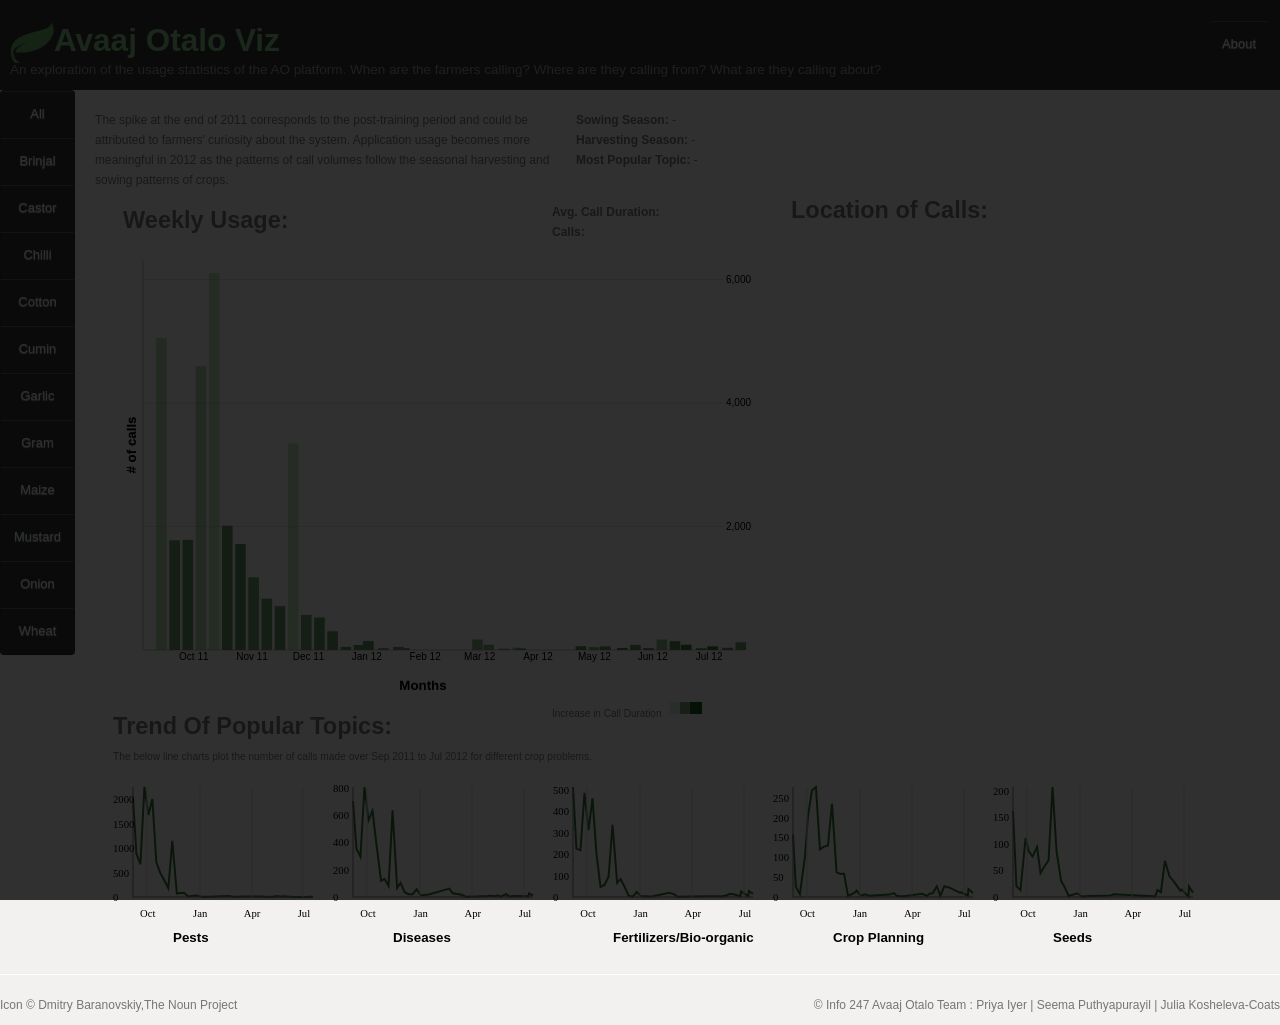
==== commit 505c50dd: "Fix button click handler broken by incompatible Leaflet 0.5 off() call Leaflet 0.5's off() requires " ====
--- a/index.html
+++ b/index.html
@@ -22,6 +22,7 @@
     <script type="text/javascript" src="data/cumin.json"></script>
     <script type="text/javascript" src="data/villageCalls.json"></script>
     <script type="text/javascript" src="data/finaldata.json"></script>
+    <script src="assets/js/jquery.js"></script>
     <script type="text/javascript" src="javascripts/underscore-min.js"></script>
     <link href='https://fonts.googleapis.com/css?family=Noto+Serif' rel='stylesheet' type='text/css'>
     <link href='https://fonts.googleapis.com/css?family=Open+Sans' rel='stylesheet' type='text/css'>
@@ -574,7 +575,6 @@
                     //path2.transition().duration(750).attrTween("d", arcTween); // redraw the arcs
                     //change circles on the map
                     for(var i=0;i<circles.length;i++) {
-                        circles[i].off();
                         map.removeLayer(circles[i]);
                     }
                     circles = [];
